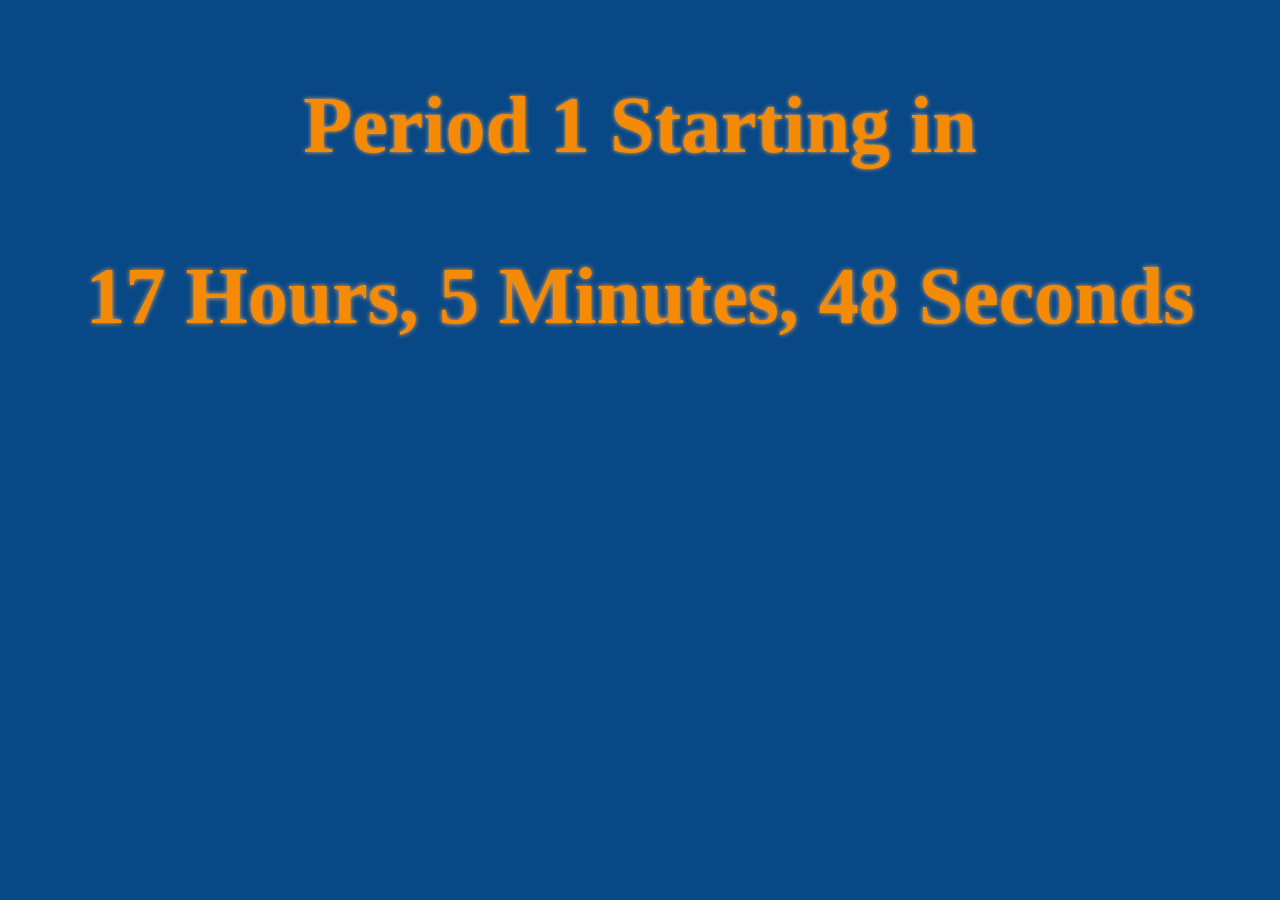
==== public/index.html @ c7ee0f72 "Initial commit" ====
<!DOCTYPE HTML>
<html>
  <head>
    <title>Neptune</title>
    <meta name = "charset" charset = "utf-8">
    <meta name = "viewport" content = "width=device-width">
    <link rel = "stylesheet" type = "text/css" href = "style.css">
    <link rel="stylesheet" href="https://fonts.googleapis.com/css?family=Ubuntu">
    <link rel="icon" type="image" href="neptune.png">

    <script src="schedule.js"></script>
    
    
  </head>
  
  <body>

    <center>
      <div>
        <h1 class="mainSec">
          <p id="class">Class Loading</p>
        </h1>
        

        <h1 class="main"> 
          <p id="MainClockText">Time Loading</p>
          
        </h1>
        
      </div>
    </center>
    
    <script src="script.js"></script>
    </body>
</html>
---- public/style.css ----
:root{
  --c1:#909CC2;
  --c2:#084887;
  --c3:#F58A07;
  --c4:#F9AB55;
  --c5:#F7F5FB;
}


body{
  background-color:var(--c2);
}

p{
  font-family:-apple-system;
  font-size:250%;
  color:var(--c3);
  text-shadow:var(--c4) 0px 0px 5px;
}
#main{
  display: block;
  margin: 0 auto;
  text-align: left;
  position:absolute;
  width:90%;
  left: 0;
  right: 0;
}
#TimeRemaining{
  margin-bottom:0%;
}
#class{
  text-shadow:var(--c4) 0px 0px 4px;
}
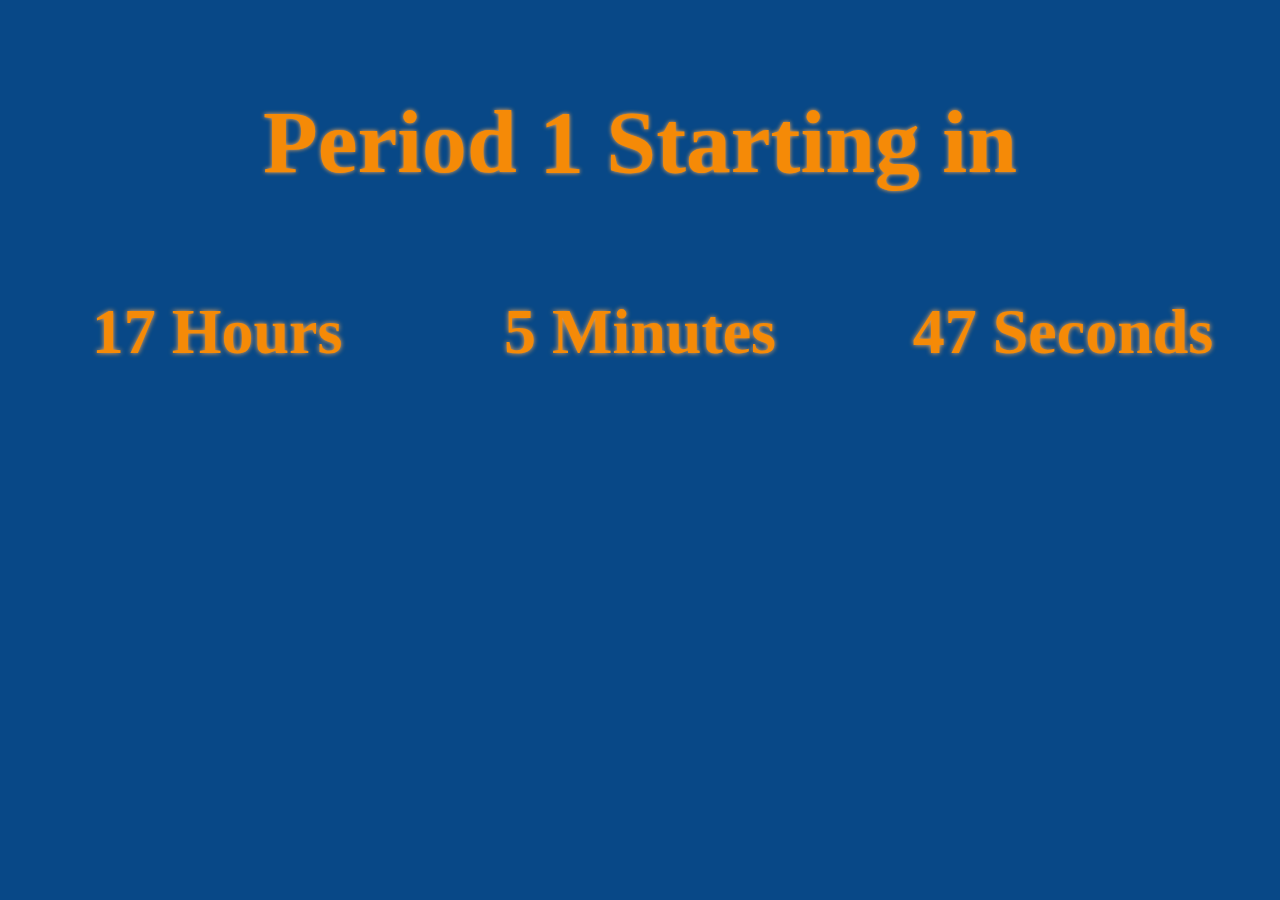
==== commit db0ad0b3: "Added Grid layout" ====
--- a/public/index.html
+++ b/public/index.html
@@ -17,14 +17,23 @@
 
     <center>
       <div>
-        <h1 class="mainSec">
+        <h1 id="mainSec">
           <p id="class">Class Loading</p>
         </h1>
         
 
-        <h1 class="main"> 
-          <p id="MainClockText">Time Loading</p>
-          
+        <h1 id="main"> 
+          <div id="MainClockText">
+            <div>
+              <p id="hours">Time Loading</p>
+            </div>
+          <div>
+              <p id="minutes">Time Loading</p>
+            </div>
+            <div>
+              <p id="seconds">Time Loading</p>
+            </div>
+          </div>
         </h1>
         
       </div>
--- a/public/style.css
+++ b/public/style.css
@@ -13,22 +13,50 @@
 
 p{
   font-family:-apple-system;
-  font-size:250%;
   color:var(--c3);
   text-shadow:var(--c4) 0px 0px 5px;
 }
 #main{
-  display: block;
-  margin: 0 auto;
-  text-align: left;
-  position:absolute;
-  width:90%;
-  left: 0;
-  right: 0;
+  font-size:5vw;
+}
+#mainSec{
+  font-size:7vw;
 }
 #TimeRemaining{
   margin-bottom:0%;
 }
 #class{
   text-shadow:var(--c4) 0px 0px 4px;
+}
+#MainClockText{
+  display: grid;
+        grid-template-rows: 100px; /* make 2 rows of equal size */
+        grid-template-columns: 1fr 1fr 1fr; /* make 3 columns of equal size */
+        grid-gap: 5px; /* same size gap between rows and columns */
+        justify-items: center; /* center content horizontally */
+        align-items: center; /* align content at the beginning of each column */
+}
+
+
+
+    @media screen and (max-width: 900px) {
+
+        #MainClockText {
+          font-size:10vw;
+            grid-template-rows: 18vh 18vh 18vh; /* create 6 rows of equal size */
+            grid-template-columns: 100%; /* this is one column at 100% width */
+            grid-gap: 5px;
+            justify-items: center; /* make content start at the beginning of each row */
+            align-items: center; /* make the content centered vertically */
+        }
+
+    }
+
+@media screen and (max-width: 600px) {
+  #MainClockText {
+    font-size:15vw;
+  }
+  #mainSec{
+    font-size:10vw;
+  }
 }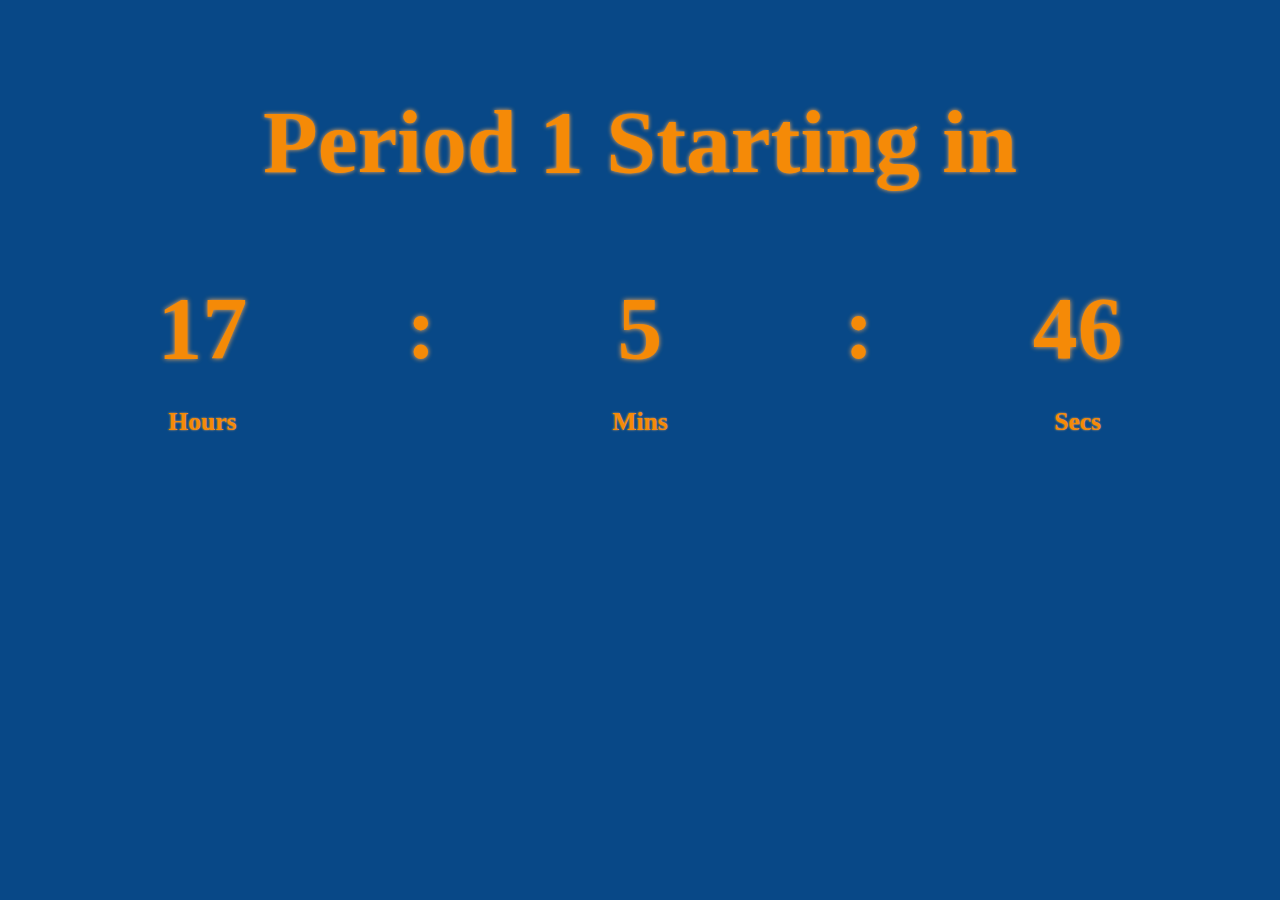
==== commit bcffc325: "Updated Clock thing, now it looks cleaner" ====
--- a/public/index.html
+++ b/public/index.html
@@ -22,19 +22,41 @@
         </h1>
         
 
-        <h1 id="main"> 
+        <center><h1 id="main"> 
           <div id="MainClockText">
-            <div>
+            <div class="hourSetup">
               <p id="hours">Time Loading</p>
+            </div>
+            
+            <div class="colon hourSetup">
+              <p>:</p>
             </div>
           <div>
               <p id="minutes">Time Loading</p>
             </div>
+            
+            <div class="colon">
+              <p>:</p>
+            </div>
             <div>
               <p id="seconds">Time Loading</p>
             </div>
+
+            <div class="hourSetup">
+              <p class="label">Hours</p>
+            </div>
+            <div class="hourSetup"></div>
+            <div>
+              <p class="label">Mins</p>
+            </div>
+            <div></div>
+            <div>
+              <p class="label">Secs</p>
+            </div>
+
+            
           </div>
-        </h1>
+        </h1></center>
         
       </div>
     </center>
--- a/public/style.css
+++ b/public/style.css
@@ -17,7 +17,7 @@
   text-shadow:var(--c4) 0px 0px 5px;
 }
 #main{
-  font-size:5vw;
+  font-size:7vw;
 }
 #mainSec{
   font-size:7vw;
@@ -30,33 +30,50 @@
 }
 #MainClockText{
   display: grid;
-        grid-template-rows: 100px; /* make 2 rows of equal size */
-        grid-template-columns: 1fr 1fr 1fr; /* make 3 columns of equal size */
+        grid-template-rows: 10vh 10vh; /* make 2 rows of equal size */
+        grid-template-columns: 1fr 0.1fr 1fr 0.1fr  1fr; /* make 3 columns of equal size */
         grid-gap: 5px; /* same size gap between rows and columns */
         justify-items: center; /* center content horizontally */
         align-items: center; /* align content at the beginning of each column */
 }
+.colon{
+  font-size:7vw;
+}
+.label{
+  font-size:2vw;
+  text-shadow:var(--c4) 0px 0px 2px;
+}
 
 
+@media screen and (max-width: 900px) {
+    .label{
+      font-size:4vw;
+    }
+      #MainClockText {
+          font-size:13vw;
+        }
+  .colon{
+  font-size:10vw;
+}
 
-    @media screen and (max-width: 900px) {
-
-        #MainClockText {
-          font-size:10vw;
-            grid-template-rows: 18vh 18vh 18vh; /* create 6 rows of equal size */
-            grid-template-columns: 100%; /* this is one column at 100% width */
-            grid-gap: 5px;
-            justify-items: center; /* make content start at the beginning of each row */
-            align-items: center; /* make the content centered vertically */
-        }
-
-    }
+}
 
 @media screen and (max-width: 600px) {
+  
   #MainClockText {
+    grid-template-columns:1fr 0.1fr  1fr;
     font-size:15vw;
   }
   #mainSec{
     font-size:10vw;
   }
+  .colon{
+    font-size:15vw;
+  }
+  .label{
+      font-size:6vw;
+    }
+  .hourSetup{
+    display:none;
+  }
 }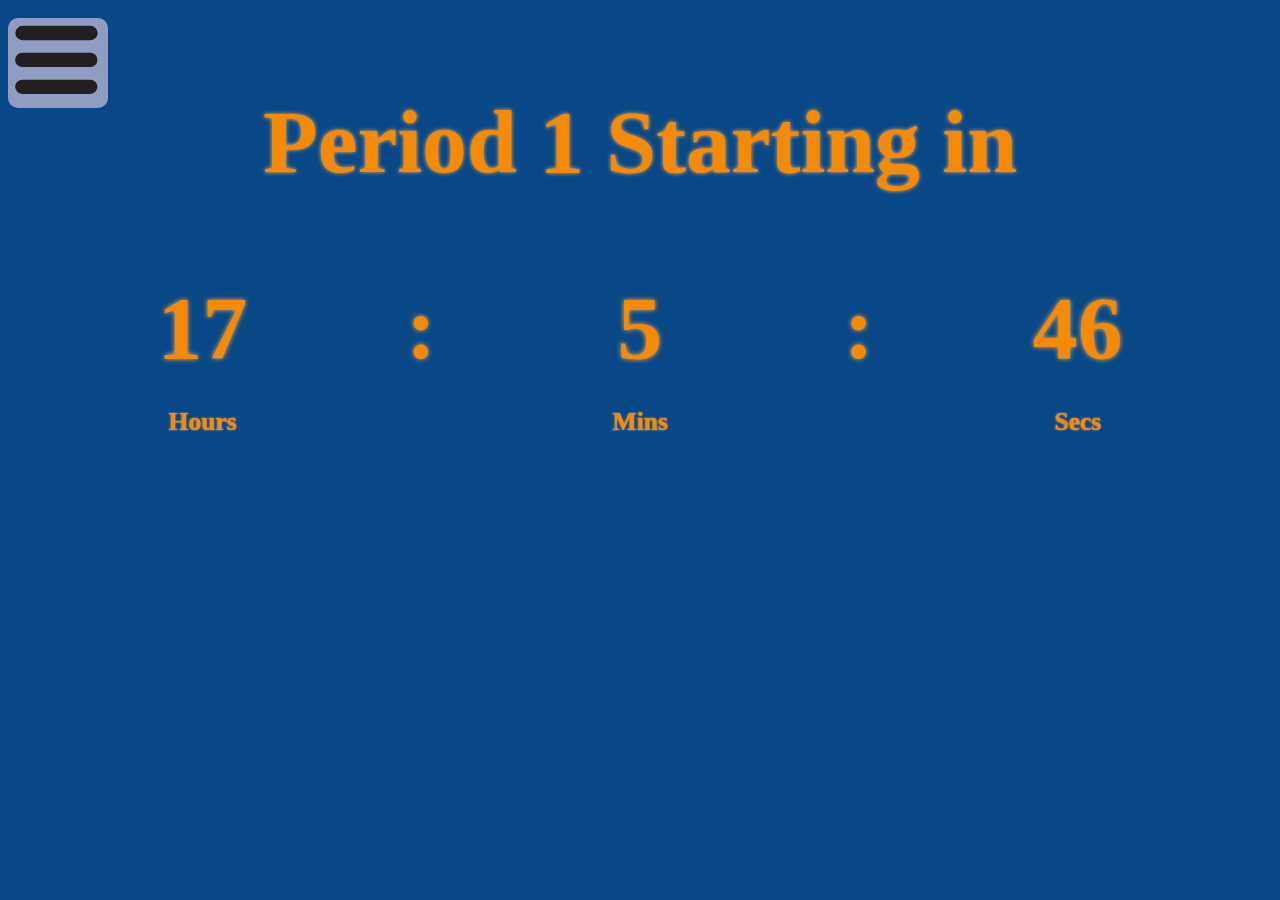
==== commit 608220f1: "Added the ability to add time to title using new drop down, looks bad on mobile tho." ====
--- a/public/index.html
+++ b/public/index.html
@@ -7,13 +7,45 @@
     <link rel = "stylesheet" type = "text/css" href = "style.css">
     <link rel="stylesheet" href="https://fonts.googleapis.com/css?family=Ubuntu">
     <link rel="icon" type="image" href="neptune.png">
-
+<!https://github.com/sahibjotsaggu/San-Francisco-Pro-Fonts/blob/master/SF-Pro-Rounded-Regular.otf/>
     <script src="schedule.js"></script>
+    <script src="flubber.js"></script>
     
     
   </head>
   
   <body>
+
+<div id="menu">
+<center>
+<?xml version="1.0" encoding="UTF-8"?>
+<svg id="svg" data-name="Layer 1" xmlns="http://www.w3.org/2000/svg" viewBox="-50 -90 630 630">
+  <defs>
+    <style>
+      .cls-1 {
+        fill: none;
+        stroke: #231f20;
+        stroke-linecap: round;
+        stroke-width: 100px;
+      }
+
+      .cls-2 {
+        fill: #231f20;
+      }
+    </style>
+  </defs>
+  <path class="cls-1" id="line1" d="m15,203.31c76.4,0,152.8,0,229.19,0,82.3,0,164.61,0,246.91,0"/>
+  <path class="cls-1" id="line2" d="m16.3,15c76.4,0,139.82,0,229.19,0,82.3,0,164.61,0,246.91,0"/>
+  <path class="cls-1" id="line3" d="m15,391.62c76.4,0,139.82,0,229.19,0,82.3,0,164.61,0,246.91,0"/>
+</svg>
+  </center>
+  <div id="dropdown">
+    <div>
+    <label for="titleBox" class="dropdownContent">Show Time in Title </label><input type="checkbox" id="titleBox" class="dropdownContent" onclick="updateCheckbox()">
+    </div>
+  </div>
+</div>
+    
 
     <center>
       <div>
@@ -62,5 +94,6 @@
     </center>
     
     <script src="script.js"></script>
+    <script src="neptuneMenu.js"></script>
     </body>
 </html>
--- a/public/style.css
+++ b/public/style.css
@@ -4,7 +4,16 @@
   --c3:#F58A07;
   --c4:#F9AB55;
   --c5:#F7F5FB;
+  --c6:#74481b;;
 }
+
+@font-face {
+    font-family: sfpro;
+  font-style: normal;
+  font-weight: normal;
+    src: url("https://neptune.misterguy2013.repl.co/font/SF-Pro.otf") format("opentype");
+}
+
 
 
 body{
@@ -12,10 +21,60 @@
 }
 
 p{
-  font-family:-apple-system;
+  font-family:sfpro;
   color:var(--c3);
   text-shadow:var(--c4) 0px 0px 5px;
 }
+#menu{
+  border-radius:10px;
+  width:100px;
+  height:90px;
+  position:absolute;
+  top:2%;
+  background-color:var(--c1);
+}
+#svg{
+  width:90%;
+  height:90%;
+}
+
+#svg{
+  position: relative;
+  display: inline-block;
+}
+
+#dropdown {
+  border-radius:10px;
+  display: none;
+  
+  position: absolute;
+  background-color: var(--c1);
+  color:var(--c6);
+  min-width: 15vw;
+  box-shadow: 0px 8px 16px 0px rgba(0,0,0,0.2);
+  padding: 12px 16px;
+  z-index: 1;
+}
+.dropdownContent{
+  font-size:20px;
+  color:black;
+  text-shadow:black 0px 0px 0px;
+}
+
+#dropdown.active {
+  display: grid;
+   grid-template-rows: 10vh; 
+        grid-template-columns: 1fr; 
+        grid-gap: 5px;
+        justify-items: flex-start;
+        align-items: flex-start;
+}
+
+
+
+
+
+
 #main{
   font-size:7vw;
 }
@@ -28,13 +87,16 @@
 #class{
   text-shadow:var(--c4) 0px 0px 4px;
 }
+
+
+
 #MainClockText{
   display: grid;
-        grid-template-rows: 10vh 10vh; /* make 2 rows of equal size */
-        grid-template-columns: 1fr 0.1fr 1fr 0.1fr  1fr; /* make 3 columns of equal size */
-        grid-gap: 5px; /* same size gap between rows and columns */
-        justify-items: center; /* center content horizontally */
-        align-items: center; /* align content at the beginning of each column */
+        grid-template-rows: 10vh 10vh; 
+        grid-template-columns: 1fr 0.1fr 1fr 0.1fr  1fr; 
+        grid-gap: 5px;
+        justify-items: center;
+        align-items: center;
 }
 .colon{
   font-size:7vw;
@@ -76,4 +138,17 @@
   .hourSetup{
     display:none;
   }
-}+
+  #menu{
+  border-radius:10px;
+  width:80px;
+  height:72px;
+  position:absolute;
+  top:70%;
+  background-color:var(--c1);
+  }
+  #svg{
+    width:90%;
+    height:90%;
+  }
+}
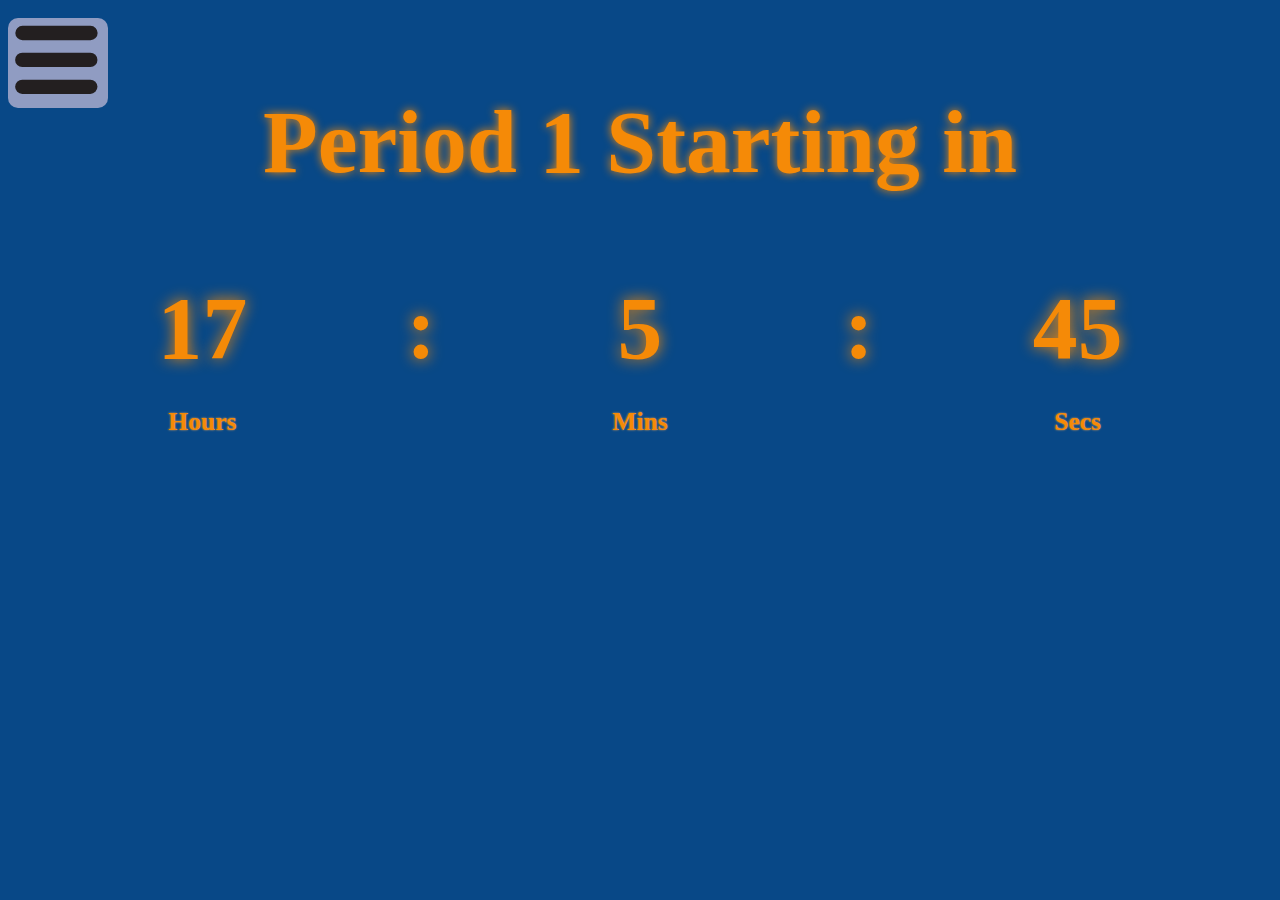
==== commit cd2e5d50: "You can change Text color now" ====
--- a/public/index.html
+++ b/public/index.html
@@ -39,9 +39,17 @@
   <path class="cls-1" id="line3" d="m15,391.62c76.4,0,139.82,0,229.19,0,82.3,0,164.61,0,246.91,0"/>
 </svg>
   </center>
+
+  
   <div id="dropdown">
     <div>
     <label for="titleBox" class="dropdownContent">Show Time in Title </label><input type="checkbox" id="titleBox" class="dropdownContent" onclick="updateCheckbox()">
+    </div>
+
+    
+    <div>
+      <label class="dropdownContent" for="textColor">Text Color:</label>
+  <input onchange="updateColors()" type="color" id="textColor" value="#F58A07">
     </div>
   </div>
 </div>
@@ -92,7 +100,8 @@
         
       </div>
     </center>
-    
+
+
     <script src="script.js"></script>
     <script src="neptuneMenu.js"></script>
     </body>
--- a/public/style.css
+++ b/public/style.css
@@ -23,7 +23,7 @@
 p{
   font-family:sfpro;
   color:var(--c3);
-  text-shadow:var(--c4) 0px 0px 5px;
+  text-shadow:var(--c3) 0px 0px 15px;
 }
 #menu{
   border-radius:10px;
@@ -63,7 +63,7 @@
 
 #dropdown.active {
   display: grid;
-   grid-template-rows: 10vh; 
+   grid-template-rows: 1fr,1fr; 
         grid-template-columns: 1fr; 
         grid-gap: 5px;
         justify-items: flex-start;
@@ -85,7 +85,7 @@
   margin-bottom:0%;
 }
 #class{
-  text-shadow:var(--c4) 0px 0px 4px;
+  text-shadow:var(--c3) 0px 0px 10px;
 }
 
 
@@ -108,6 +108,9 @@
 
 
 @media screen and (max-width: 900px) {
+  #dropdown{
+    min-width: 50vw;
+  }
     .label{
       font-size:4vw;
     }
@@ -117,10 +120,25 @@
   .colon{
   font-size:10vw;
 }
+  #menu{
+  border-radius:10px;
+  width:80px;
+  height:72px;
+  position:absolute;
+  top:70%;
+  background-color:var(--c1);
+  }
+  #svg{
+    width:90%;
+    height:90%;
+  }
 
 }
 
 @media screen and (max-width: 600px) {
+  #dropdown{
+    min-width: 90vw;
+  }
   
   #MainClockText {
     grid-template-columns:1fr 0.1fr  1fr;
@@ -139,16 +157,9 @@
     display:none;
   }
 
-  #menu{
-  border-radius:10px;
-  width:80px;
-  height:72px;
-  position:absolute;
-  top:70%;
-  background-color:var(--c1);
-  }
-  #svg{
-    width:90%;
-    height:90%;
-  }
+  
 }
+
+
+
+
